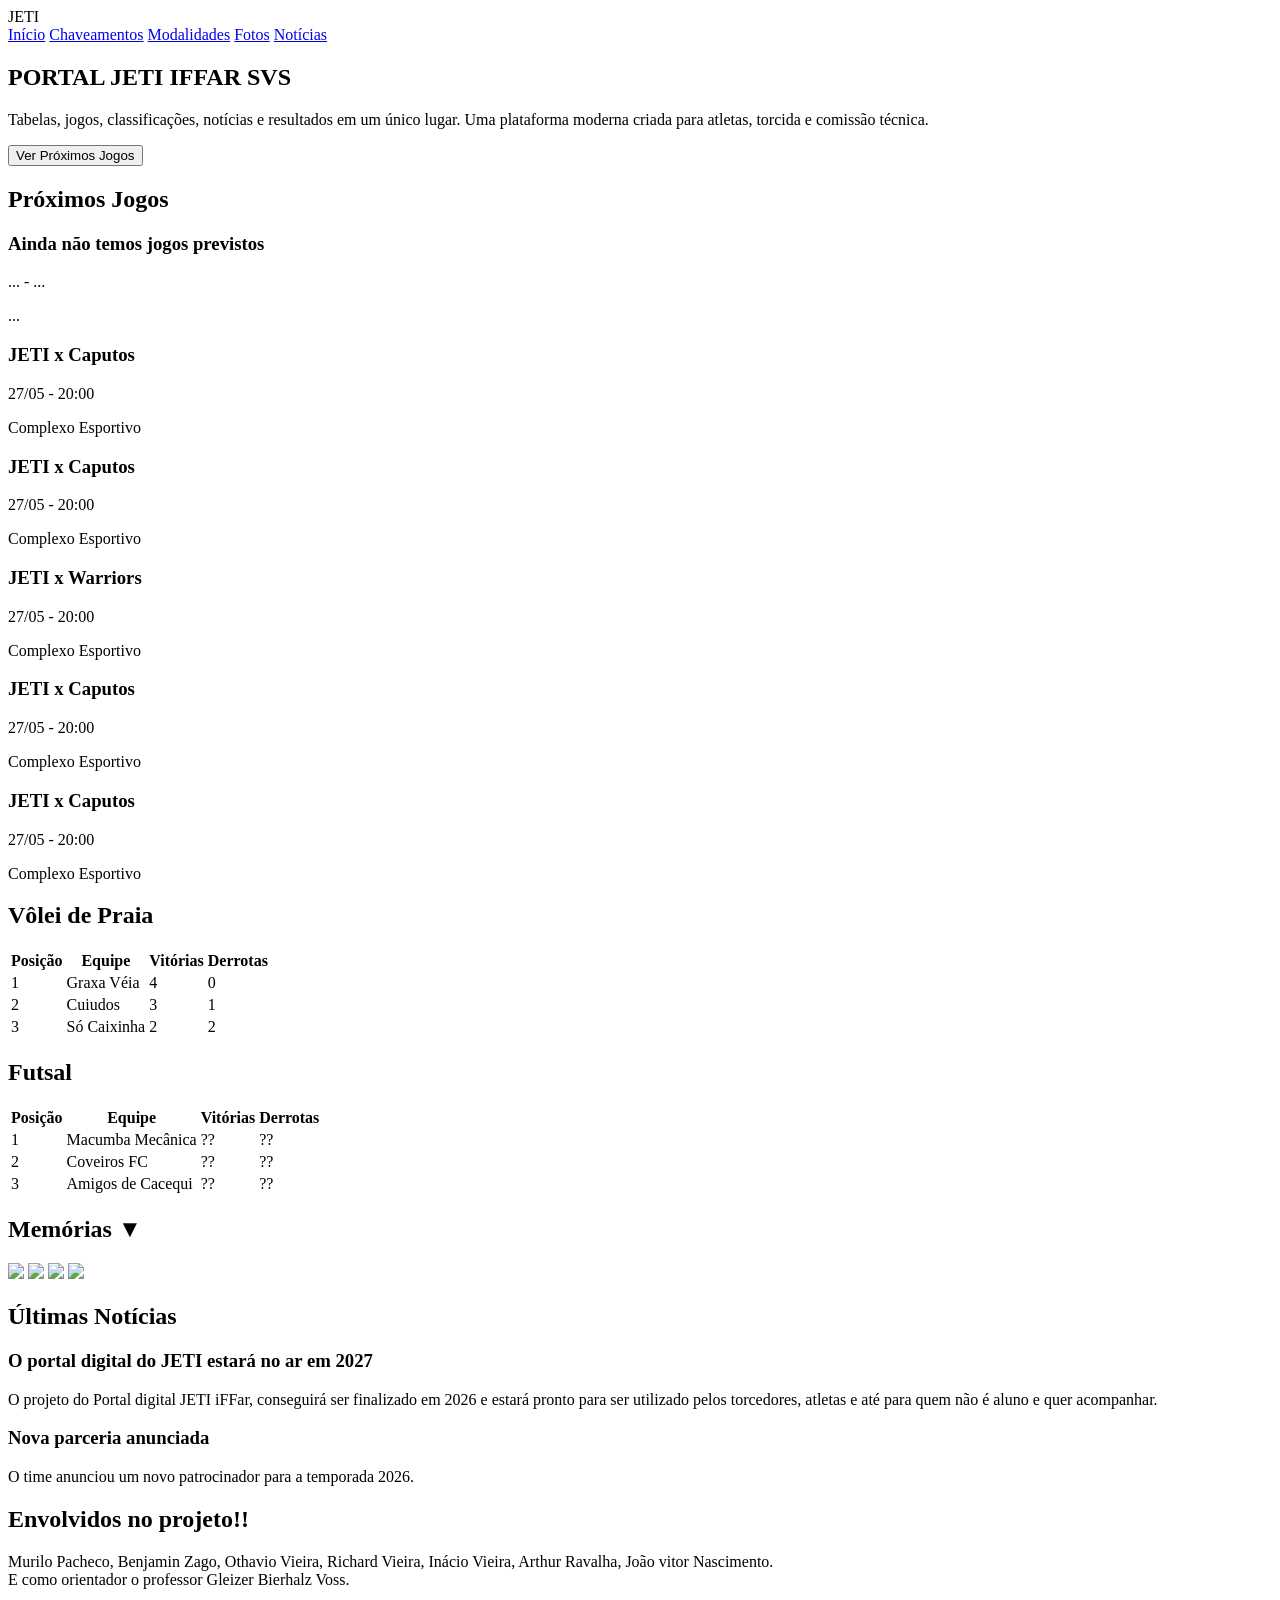
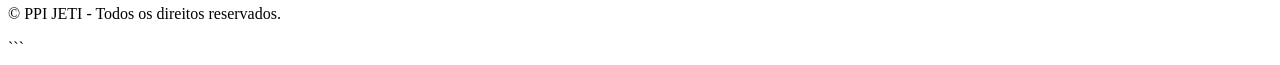
==== index.html @ de641b5a "Rename SiteJeti.html to index.html" ====
<!DOCTYPE html>
<html lang="pt-BR">
<head>
  <meta charset="UTF-8" />
  <meta name="viewport" content="width=device-width, initial-scale=1.0" />
  <title>JETI Oficial</title>

  <link rel="stylesheet" href="css/style.css">
</head>

<body>

  <header>
    <div class="logo">JETI</div>

    <nav>
      <a href="#inicio">Início</a>
      <a href="#jogos">Chaveamentos</a>
      <a href="#classificacao">Modalidades</a>
      <a href="#galeria">Fotos</a>
      <a href="#noticias">Notícias</a>
    </nav>
  </header>

  <section class="hero" id="inicio">
    <h1>PORTAL JETI IFFAR SVS</h1>

    <p>
      Tabelas, jogos, classificações, notícias e resultados em um único lugar.
      Uma plataforma moderna criada para atletas, torcida e comissão técnica.
    </p>

    <button onclick="scrollToSection()">Ver Próximos Jogos</button>
  </section>

  <section id="jogos">
    <h2 class="titulo">Próximos Jogos</h2>

    <div class="cards">

      <div class="card">
        <h3>Ainda não temos jogos previstos</h3>
        <p>... - ...</p>
        <p>...</p>
      </div>

      <div class="card">
        <h3>JETI x Caputos</h3>
        <p>27/05 - 20:00</p>
        <p>Complexo Esportivo</p>
      </div>

      <div class="card">
        <h3>JETI x Caputos</h3>
        <p>27/05 - 20:00</p>
        <p>Complexo Esportivo</p>
      </div>

      <div class="card">
        <h3>JETI x Warriors</h3>
        <p>27/05 - 20:00</p>
        <p>Complexo Esportivo</p>
      </div>

      <div class="card">
        <h3>JETI x Caputos</h3>
        <p>27/05 - 20:00</p>
        <p>Complexo Esportivo</p>
      </div>

      <div class="card">
        <h3>JETI x Caputos</h3>
        <p>27/05 - 20:00</p>
        <p>Complexo Esportivo</p>
      </div>

    

    </div>
  </section>

  <section id="classificacao">
    <h2 class="titulo">Vôlei de Praia</h2>

    <table class="tabela">
      <thead>
        <tr>
          <th>Posição</th>
          <th>Equipe</th>
          <th>Vitórias</th>
          <th>Derrotas</th>
        </tr>
      </thead>

      <tbody>
        <tr>
          <td>1</td>
          <td>Graxa Véia</td>
          <td>4</td>
          <td>0</td>
        </tr>

        <tr>
          <td>2</td>
          <td>Cuiudos</td>
          <td>3</td>
          <td>1</td>
        </tr>

        <tr>
          <td>3</td>
          <td>Só Caixinha</td>
          <td>2</td>
          <td>2</td>
        </tr>
      </tbody>
    </table>
  </section>

  <section id="futsal">
    <h2 class="titulo">Futsal</h2>

    <table class="tabela">
      <thead>
        <tr>
          <th>Posição</th>
          <th>Equipe</th>
          <th>Vitórias</th>
          <th>Derrotas</th>
        </tr>
      </thead>

      <tbody>
        <tr>
          <td>1</td>
          <td>Macumba Mecânica</td>
          <td>??</td>
          <td>??</td>
        </tr>

        <tr>
          <td>2</td>
          <td>Coveiros FC</td>
          <td>??</td>
          <td>??</td>
        </tr>

        <tr>
          <td>3</td>
          <td>Amigos de Cacequi</td>
          <td>??</td>
          <td>??</td>
        </tr>
      </tbody>
    </table>
  </section>

  <section id="galeria">
  <h2 class="titulo" onclick="toggleGaleria()">
    Memórias <span id="seta">▼</span>
  </h2>

  <div class="galeria" id="fotosMemorias">
    <img src="imagens/msi.jpeg">
    <img src="imagens/msi1.jpeg">
    <img src="imagens/msi2.jpeg">
    <img src="imagens/msi3.jpeg">
  </div>
</section>

  <section id="noticias">
    <h2 class="titulo">Últimas Notícias</h2>

    <div class="noticia">
      <h3>O portal digital do JETI estará no ar em 2027</h3>
      <p>
        O projeto do Portal digital JETI iFFar, conseguirá ser finalizado em 2026 e estará pronto para ser utilizado pelos torcedores, atletas e até para quem não é aluno e quer acompanhar.
      </p>
    </div>

    <div class="noticia">
      <h3>Nova parceria anunciada</h3>
      <p>
        O time anunciou um novo patrocinador para a temporada 2026.
      </p>
    </div>
  </section>

  <section>
    <div class="admin">
      <h2>Envolvidos no projeto!!</h2>

      <p>
        Murilo Pacheco, Benjamin Zago, Othavio Vieira, Richard Vieira, Inácio Vieira, Arthur Ravalha, João vitor Nascimento. <br>E como orientador o professor Gleizer Bierhalz Voss.
      </p>
    </div>
  </section>

  <footer>
    <p>© PPI JETI - Todos os direitos reservados.</p>
  </footer>

  <script src="js/script.js"></script>

</body>
</html>
```
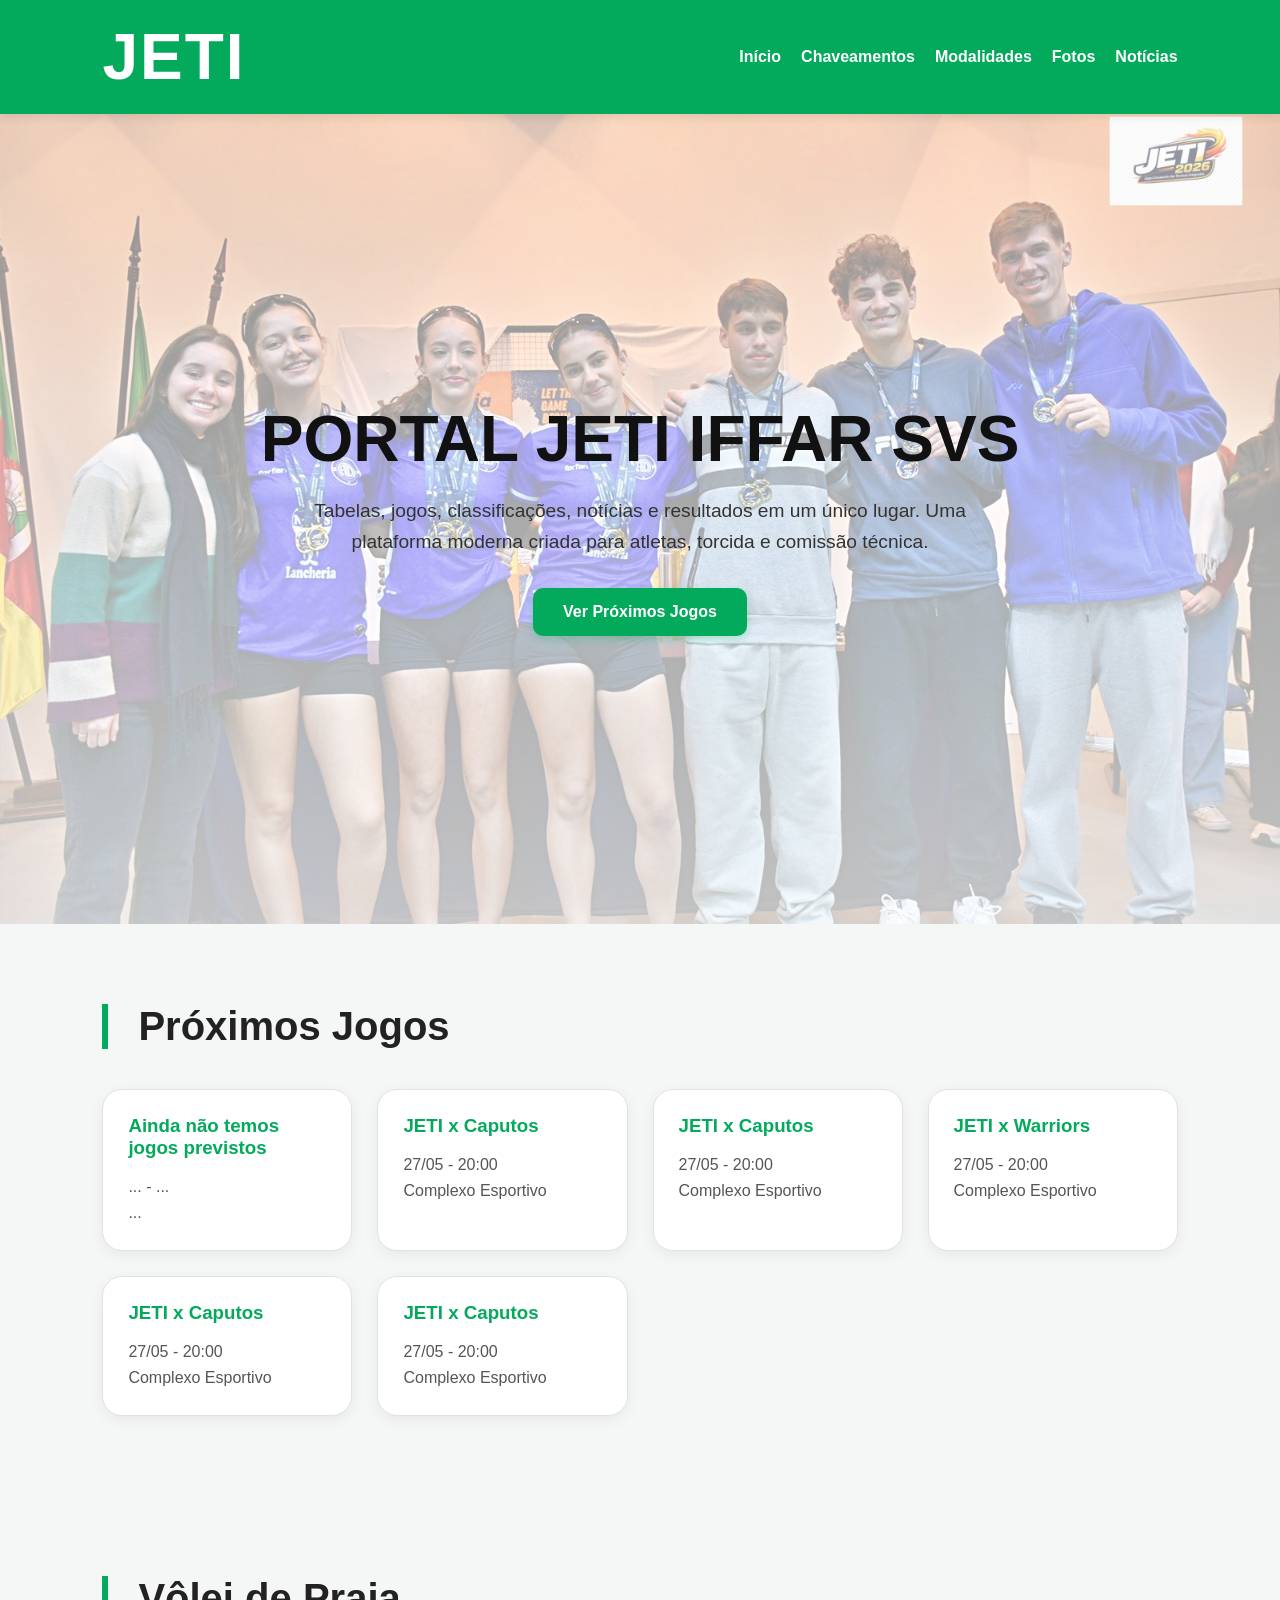
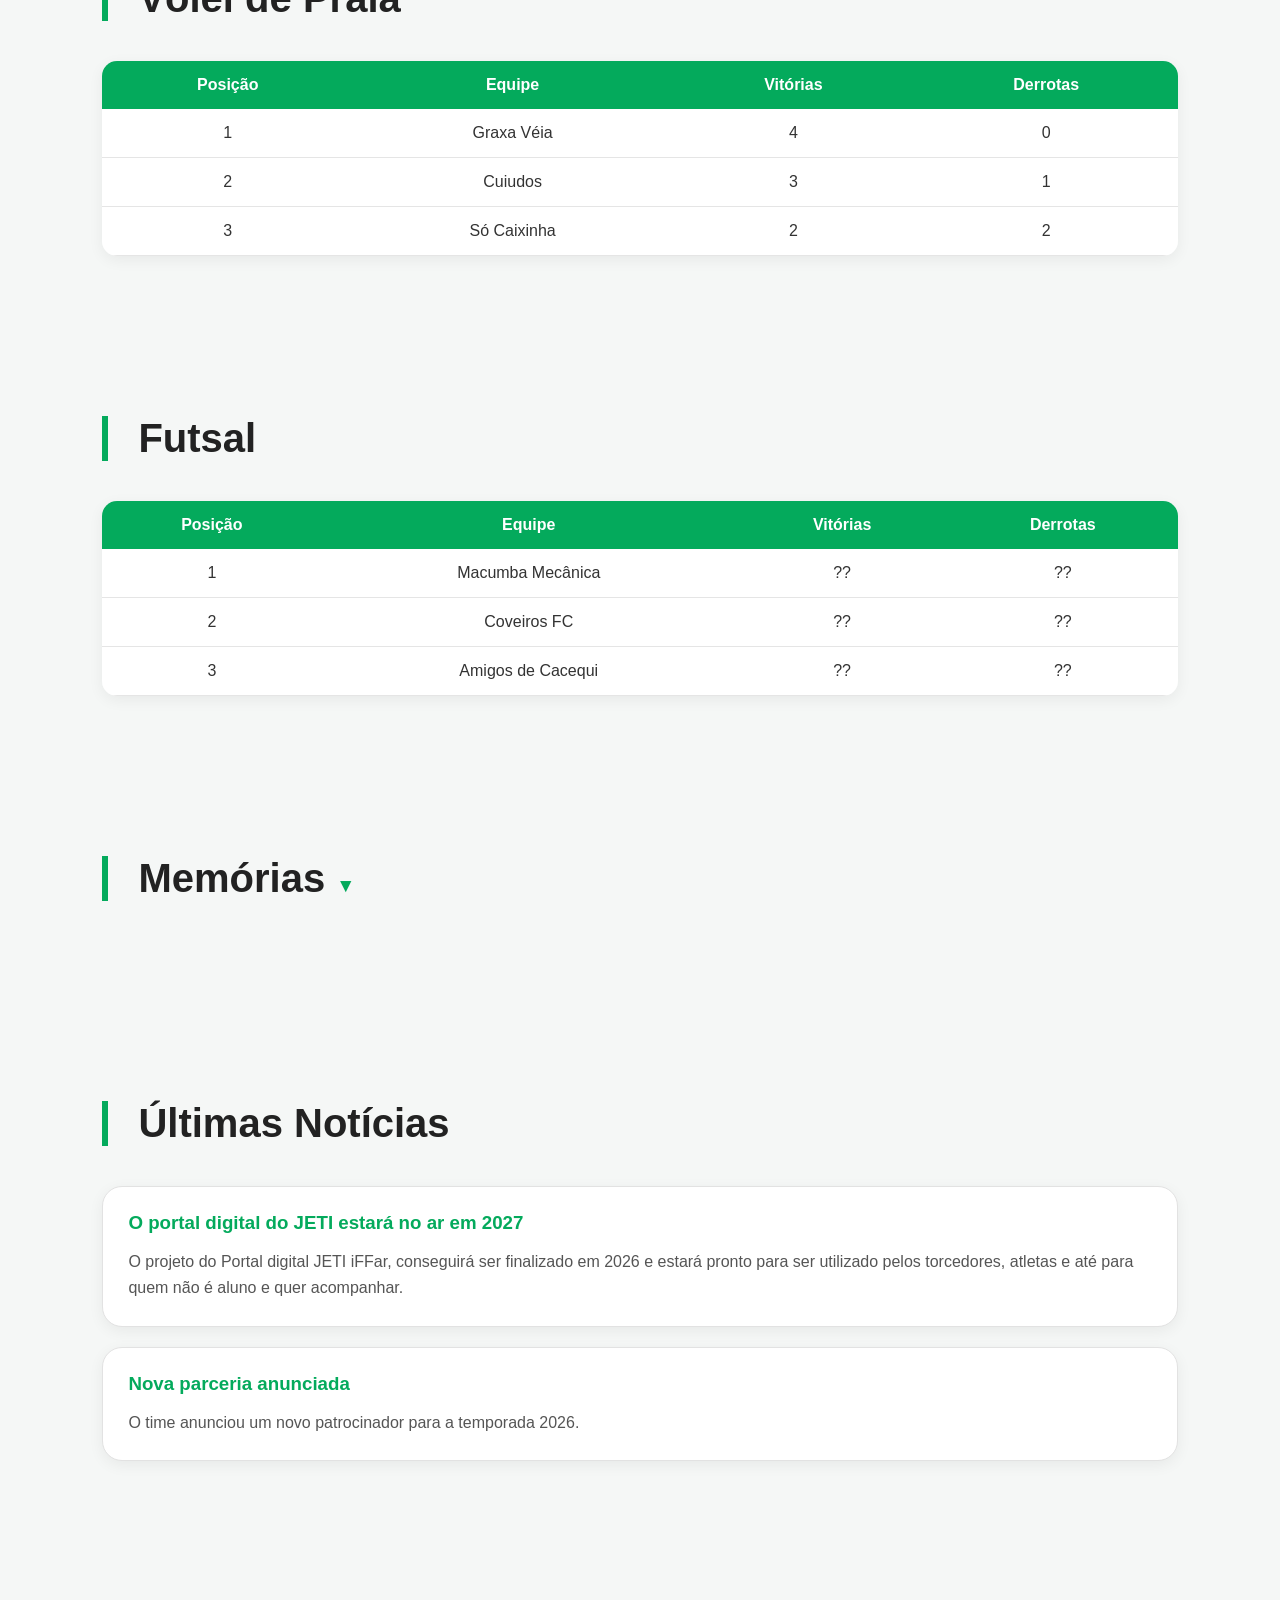
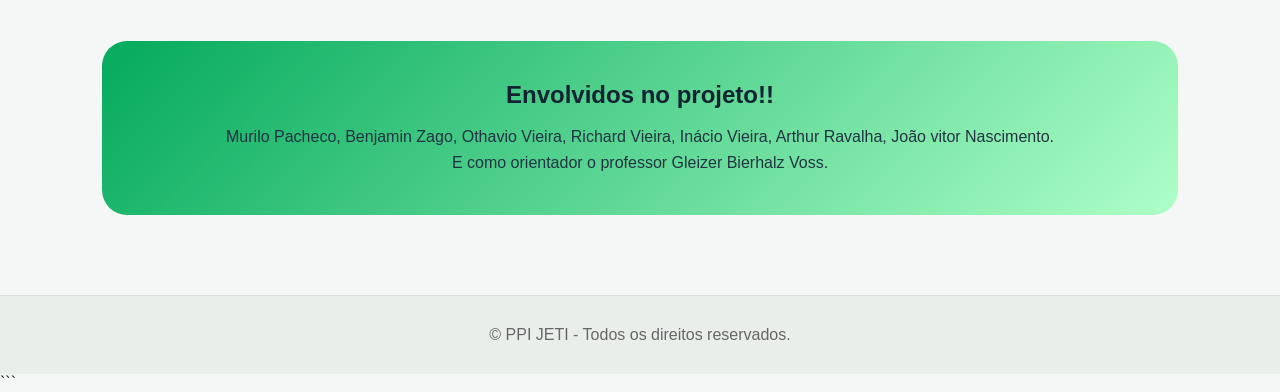
==== commit 19965a59: "Update index.html" ====
--- a/index.html
+++ b/index.html
@@ -5,9 +5,10 @@
   <meta name="viewport" content="width=device-width, initial-scale=1.0" />
   <title>JETI Oficial</title>
 
+  <meta name="google-site-verification" content="8Ud10L_371YBTKgsUiaMzF_Ue1fApYI9dLaIQ31TySg" />
+
   <link rel="stylesheet" href="css/style.css">
 </head>
-
 <body>
 
   <header>
--- a/css/style.css
+++ b/css/style.css
@@ -0,0 +1,281 @@
+
+    * {
+      margin: 0;
+      padding: 0;
+      box-sizing: border-box;
+      font-family: Arial, Helvetica, sans-serif;
+    }
+
+    body {
+      background: #f5f7f6;
+      color: #222;
+    }
+
+    header {
+      background: #04aa5c;
+      padding: 20px 8%;
+      display: flex;
+      justify-content: space-between;
+      align-items: center;
+      position: sticky;
+      top: 0;
+      z-index: 1000;
+      box-shadow: 0 2px 10px rgba(0, 0, 0, 0.1);
+    }
+
+    .logo {
+      font-size: 4rem;
+      font-weight: bold;
+      letter-spacing: 2px;
+      color: white;
+    }
+
+    nav {
+      display: flex;
+      gap: 20px;
+    }
+
+    nav a {
+      color: white;
+      text-decoration: none;
+      transition: 0.3s;
+      font-weight: bold;
+    }
+
+    nav a:hover {
+      color: #d8ffe9;
+    }
+
+    .hero {
+      min-height: 90vh;
+      display: flex;
+      flex-direction: column;
+      justify-content: center;
+      align-items: center;
+      text-align: center;
+      padding: 40px;
+      background:
+        linear-gradient(rgba(255,255,255,0.55), rgba(255,255,255,0.75)),
+        url('../imagens/msi1.jpeg');
+      background-size: cover;
+      background-position: center;
+    }
+
+    .hero h1 {
+      font-size: 4rem;
+      margin-bottom: 20px;
+      color: #111;
+    }
+
+    .hero p {
+      max-width: 700px;
+      font-size: 1.2rem;
+      color: #333;
+      margin-bottom: 30px;
+      line-height: 1.6;
+    }
+
+    .hero button {
+      padding: 15px 30px;
+      border: none;
+      background: #04aa5c;
+      color: white;
+      font-size: 1rem;
+      font-weight: bold;
+      border-radius: 10px;
+      cursor: pointer;
+      transition: 0.3s;
+      box-shadow: 0 4px 10px rgba(4, 170, 92, 0.25);
+    }
+
+    .hero button:hover {
+      transform: scale(1.05);
+      background: #038c4c;
+    }
+
+    section {
+      padding: 80px 8%;
+    }
+
+    .titulo {
+      font-size: 2.5rem;
+      margin-bottom: 40px;
+      border-left: 6px solid #04aa5c;
+      padding-left: 30px;
+      color: #222;
+    }
+
+    .cards {
+      display: grid;
+      grid-template-columns: repeat(auto-fit, minmax(250px, 1fr));
+      gap: 25px;
+    }
+
+    .card {
+      background: white;
+      padding: 25px;
+      border-radius: 20px;
+      transition: 0.3s;
+      border: 1px solid #e2e2e2;
+      box-shadow: 0 4px 15px rgba(0, 0, 0, 0.06);
+    }
+
+    .card:hover {
+      transform: translateY(-8px);
+      box-shadow: 0 10px 25px rgba(4, 170, 92, 0.15);
+    }
+
+    .card h3 {
+      margin-bottom: 15px;
+      color: #04aa5c;
+    }
+
+    .card p {
+      color: #555;
+      line-height: 1.6;
+    }
+
+    .tabela {
+      width: 100%;
+      border-collapse: collapse;
+      overflow: hidden;
+      border-radius: 15px;
+      box-shadow: 0 4px 15px rgba(0, 0, 0, 0.06);
+    }
+
+    .tabela th {
+      background: #04aa5c;
+      color: white;
+      padding: 15px;
+    }
+
+    .tabela td {
+      padding: 15px;
+      text-align: center;
+      background: white;
+      color: #333;
+      border-bottom: 1px solid #e5e5e5;
+    }
+
+    .tabela tr:hover td {
+      background: #f0fff7;
+    }
+
+    .galeria {
+      display: grid;
+      grid-template-columns: repeat(auto-fit, minmax(500px, 1fr));
+      gap: 20px;
+    }
+
+    .galeria img {
+      width: 100%;
+      height: 250px;
+      object-fit: cover;
+      border-radius: 20px;
+      transition: 0.3s;
+      box-shadow: 0 4px 15px rgba(0, 0, 0, 0.1);
+    }
+
+    .galeria img:hover {
+      transform: scale(1.03);
+    }
+
+    .noticia {
+      background: white;
+      padding: 25px;
+      border-radius: 20px;
+      margin-bottom: 20px;
+      border: 1px solid #e2e2e2;
+      box-shadow: 0 4px 15px rgba(0, 0, 0, 0.06);
+    }
+
+    .noticia h3 {
+      margin-bottom: 15px;
+      color: #04aa5c;
+    }
+
+    .noticia p {
+      color: #555;
+      line-height: 1.6;
+    }
+
+    .admin {
+      background: linear-gradient(135deg, #04aa5c, #aeffc7);
+      border-radius: 25px;
+      padding: 40px;
+      text-align: center;
+      color: #123;
+    }
+
+    .admin p {
+      margin-top: 15px;
+      color: #234;
+      line-height: 1.6;
+    }
+
+    footer {
+      background: #e9eeeb;
+      text-align: center;
+      padding: 30px;
+      color: #666;
+      border-top: 1px solid #ddd;
+    }
+
+    @media(max-width: 768px) {
+      header {
+        flex-direction: column;
+        gap: 20px;
+      }
+
+      nav {
+        flex-wrap: wrap;
+        justify-content: center;
+      }
+
+      .hero h1 {
+        font-size: 2.8rem;
+      }
+
+      .hero p {
+        font-size: 1rem;
+      }
+
+      .galeria {
+        grid-template-columns: 1fr;
+      }
+    }
+/* MEMÓRIAS - ABRIR E FECHAR */
+
+#galeria .titulo {
+  cursor: pointer;
+  user-select: none;
+  transition: 0.3s;
+}
+
+#galeria .titulo:hover {
+  color: #04aa5c;
+}
+
+#galeria .galeria {
+  max-height: 0;
+  overflow: hidden;
+  opacity: 0;
+  gap: 20px;
+  transition: max-height 0.6s ease, opacity 0.4s ease;
+}
+
+#galeria .galeria.aberta {
+  max-height: 2000px;
+  opacity: 1;
+}
+
+#seta {
+  display: inline-block;
+  color: #04aa5c;
+  font-size: 1.2rem;
+  transition: transform 0.3s ease;
+}
+
+#seta.girada {
+  transform: rotate(180deg);
+}
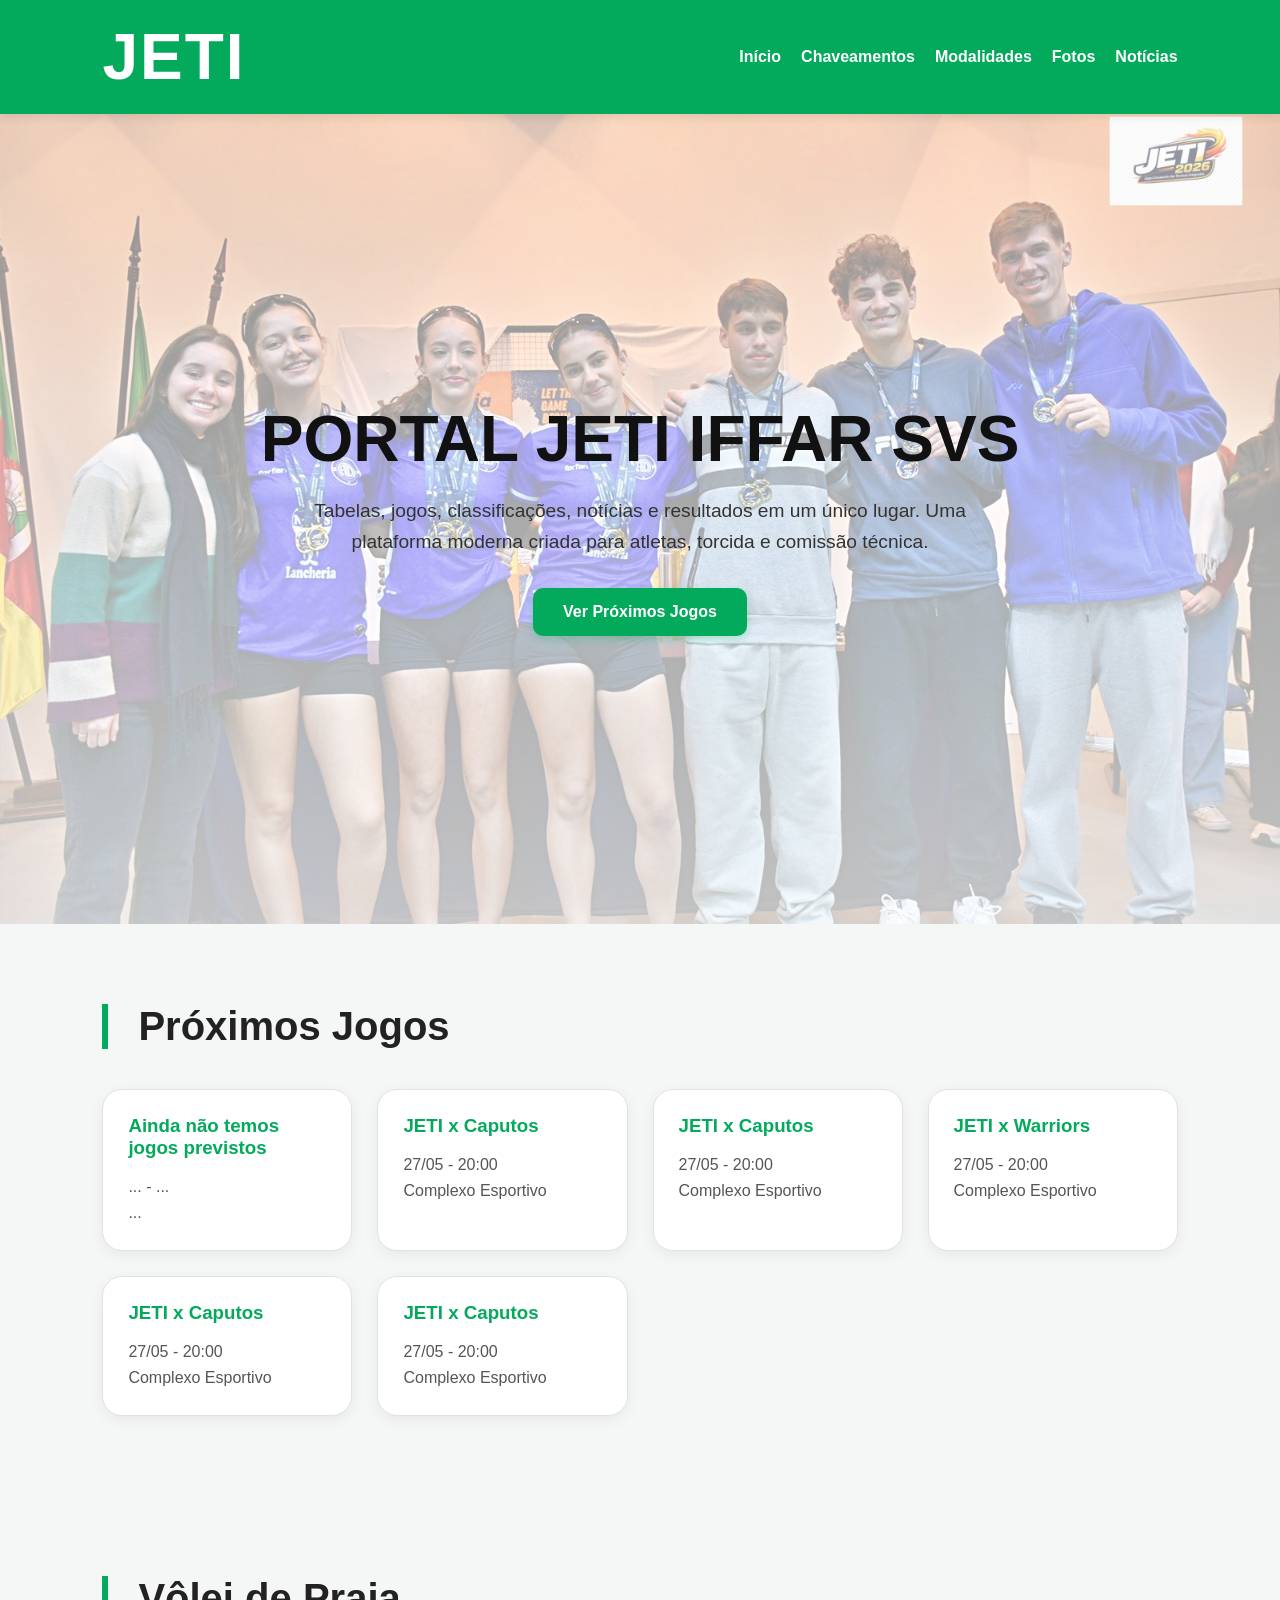
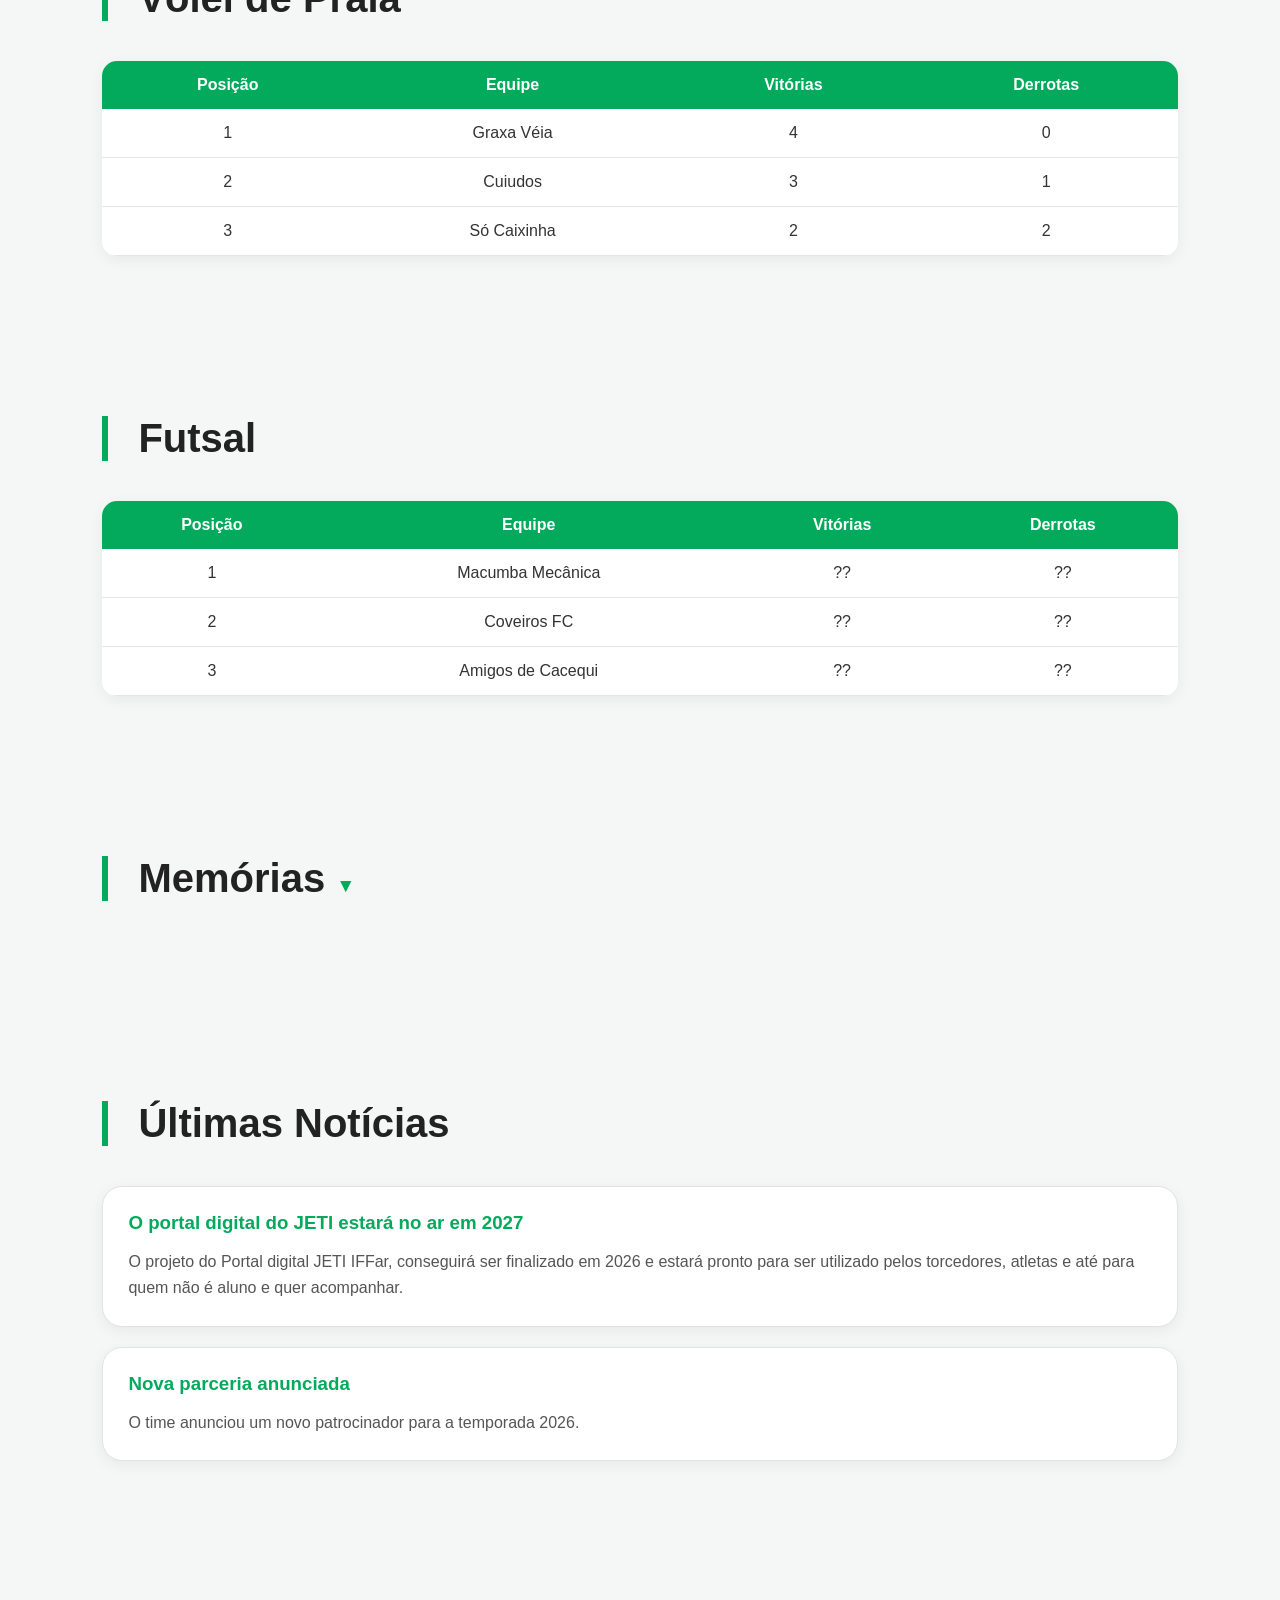
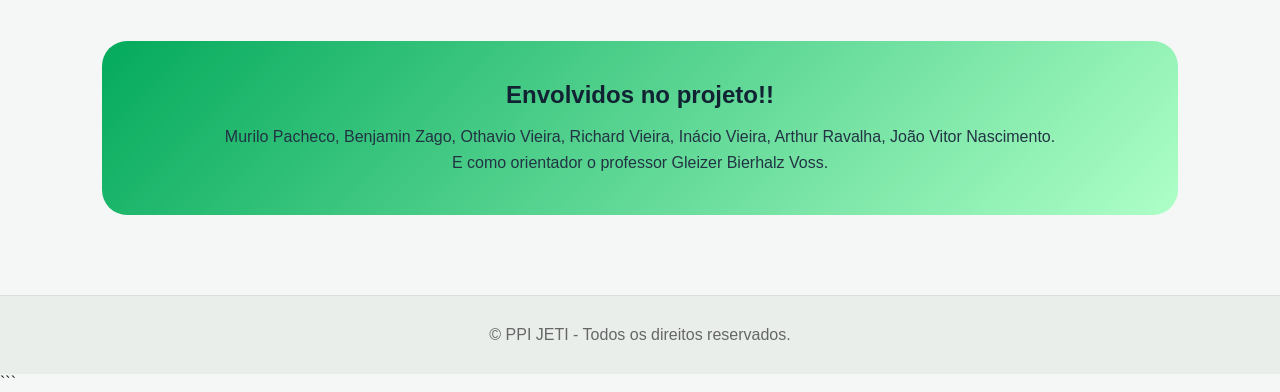
==== commit 13090942: "Update index.html" ====
--- a/index.html
+++ b/index.html
@@ -175,7 +175,7 @@
     <div class="noticia">
       <h3>O portal digital do JETI estará no ar em 2027</h3>
       <p>
-        O projeto do Portal digital JETI iFFar, conseguirá ser finalizado em 2026 e estará pronto para ser utilizado pelos torcedores, atletas e até para quem não é aluno e quer acompanhar.
+        O projeto do Portal digital JETI IFFar, conseguirá ser finalizado em 2026 e estará pronto para ser utilizado pelos torcedores, atletas e até para quem não é aluno e quer acompanhar.
       </p>
     </div>
 
@@ -192,7 +192,7 @@
       <h2>Envolvidos no projeto!!</h2>
 
       <p>
-        Murilo Pacheco, Benjamin Zago, Othavio Vieira, Richard Vieira, Inácio Vieira, Arthur Ravalha, João vitor Nascimento. <br>E como orientador o professor Gleizer Bierhalz Voss.
+        Murilo Pacheco, Benjamin Zago, Othavio Vieira, Richard Vieira, Inácio Vieira, Arthur Ravalha, João Vitor Nascimento. <br>E como orientador o professor Gleizer Bierhalz Voss.
       </p>
     </div>
   </section>
